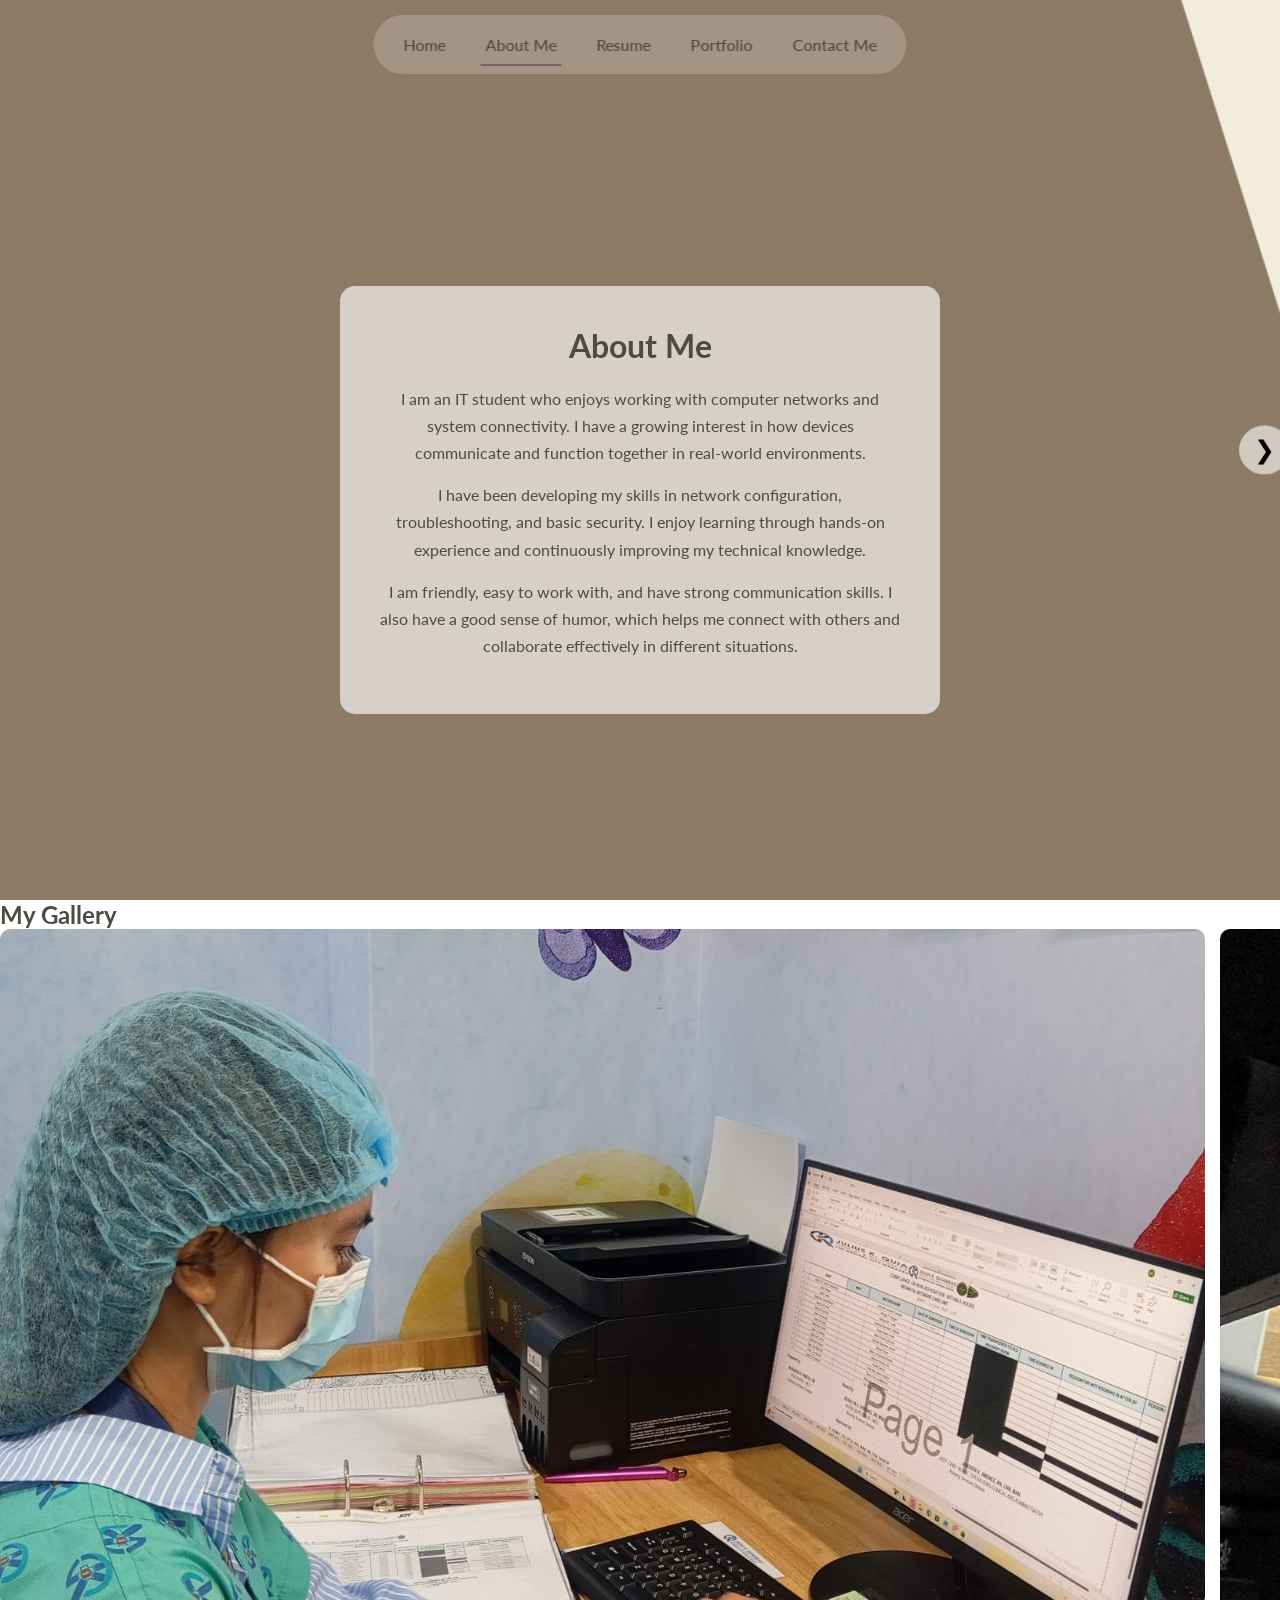
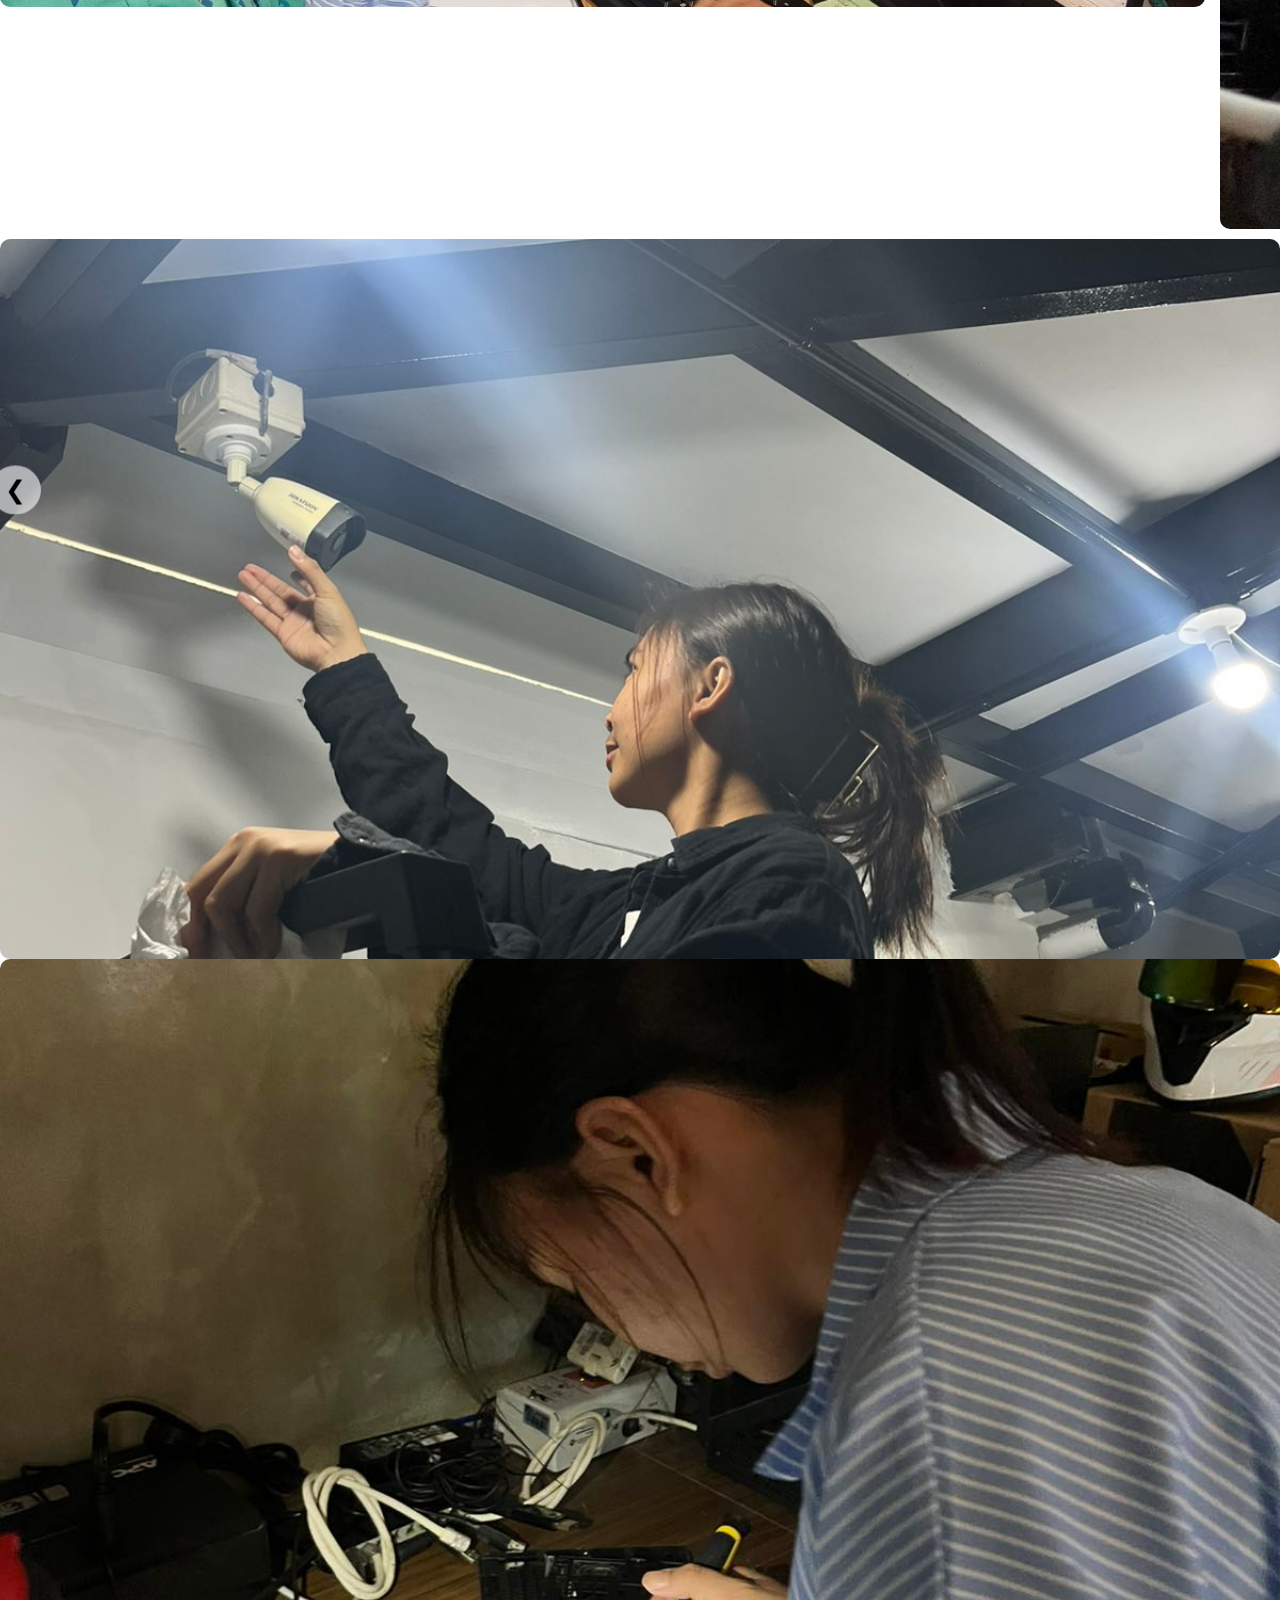
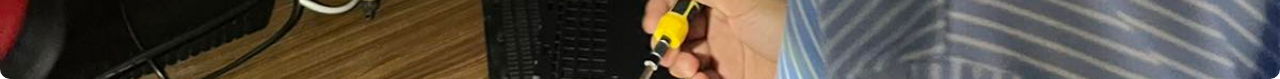
==== about.html @ 837bbb14 "l" ====
<!DOCTYPE html>
<html lang="en">
<head>
    <meta charset="UTF-8">
    <meta name="viewport" content="width=device-width, initial-scale=1.0">
    <meta name="description" content="Learn more about Gherica De Guzman - IT Student and Developer">
    <title>About Me - Gherica De Guzman</title>
    <link href="https://fonts.googleapis.com/css2?family=Gilda+Display&family=Playfair+Display&family=Lato&display=swap" rel="stylesheet">
    <link rel="stylesheet" href="about.css">
</head>
<body>



    <!-- NAVBAR -->
    <div class="dashboard">
        <a href="index.html">Home</a>
        <a href="about.html" class="active">About Me</a>
        <a href="resume.html">Resume</a>
        <a href="portfolio.html">Portfolio</a>
        <a href="contact.html">Contact Me</a>
    </div>

    <!-- CONTENT -->
    <div class="container">
        <div class="content">
            <h1>About Me</h1>

            <p>I am an IT student who enjoys working with computer networks and system connectivity. I have a growing interest in how devices communicate and function together in real-world environments.</p>
            <p>I have been developing my skills in network configuration, troubleshooting, and basic security. I enjoy learning through hands-on experience and continuously improving my technical knowledge.</p>
            <p>I am friendly, easy to work with, and have strong communication skills. I also have a good sense of humor, which helps me connect with others and collaborate effectively in different situations.</p>

        </div>
    </div>
    

       <!-- GALLERY CARD -->
    <div class="gallery-container">
     <div class="carousel-wrapper">

            <h2>My Gallery</h2>
             <button class="arrow left" onclick="scrollGallery(-1)">❮</button>
            <div class="about-gallery">
                <div class="img-box">
                    <img src="images/img1.jpg" onclick="openModal(this.src)">
                </div>
                <div class="img-box">
                    <img src="images/img2.jpg" onclick="openModal(this.src)">
                </div>
                <div class="img-box">
                    <img src="images/img3.jpg" onclick="openModal(this.src)">
                </div>
                <div class="img-box">
                    <img src="images/img4.jpg" onclick="openModal(this.src)">
                </div>
                <div class="img-box">
                    <img src="images/img5.jpg" onclick="openModal(this.src)">
                </div>
                <div class="img-box">
                    <img src="images/img6.jpg" onclick="openModal(this.src)">
                </div>
                <div class="img-box">
                    <img src="images/img7.jpg" onclick="openModal(this.src)">
                </div>
                <div class="img-box">
                    <img src="images/img8.jpg" onclick="openModal(this.src)">
                </div>
                <div class="img-box">
                    <img src="images/img9.jpg" onclick="openModal(this.src)">
                </div>
                <div class="img-box">
                    <img src="images/img10.jpg" onclick="openModal(this.src)">
                </div>
                      </div>
                <div class="img-box">
                    <img src="images/img11.jpg" onclick="openModal(this.src)">
                </div>
                <div class="img-box">
                    <img src="images/img12.jpg" onclick="openModal(this.src)">
                </div>
            </div>
              <button class="arrow right" onclick="scrollGallery(1)">❯</button>
        </div>
    </div>

        <!-- MODAL -->
        <div id="imgModal" class="modal" onclick="closeModal()">
            <img id="modalImg">
        </div>
    
    <!-- IMAGE MODAL -->
<div id="imgModal" class="modal" onclick="closeModal()">
    <span class="close">&times;</span>
    <img id="modalImg">
</div>
<script>
function scrollGallery(direction) {
    const gallery = document.getElementById("gallery");

    gallery.scrollBy({
        left: direction * 300,
        behavior: "smooth"
    });
}
</script>
</body>
</html>
---- about.css ----
* {
    margin: 0px;
    padding: 0px;
    box-sizing: border-box;
}

/* BODY */
body {
    font-family: 'Lato', sans-serif;
    color: #4d4b44;
    background-image: url("images/about.png");
    background-size: cover;
    background-position: center;
    background-repeat: no-repeat;
    background-attachment: fixed;
}

.dashboard {
    position: fixed;
    top: 15px;
    left: 50%;
    transform: translateX(-50%);
    
    display: flex;
    gap: 30px;

    padding: 12px 25px;

    background: rgba(255, 255, 255, 0.2); /* transparent */
    backdrop-filter: blur(10px);          /* glass effect */
    -webkit-backdrop-filter: blur(10px);

    border-radius: 30px;
    z-index: 1000;
}
/* NAV LINKS */
.dashboard a {
    text-decoration: none;
    color: #4d4b44;
    font-size: 16px;
    position: relative;
    padding: 8px 5px;
    font-weight: 500;
}

/* hover line */
.dashboard a::after {
    content: "";
    position: absolute;
    left: 0;
    bottom: -4px;
    width: 0%;
    height: 2px;
    background: #77685e;
    transition: 0.3s;
}

/* hover */
.dashboard a:hover::after {
    width: 100%;
}

/* ACTIVE PAGE */
.dashboard a.active::after {
    width: 100%;
}

/* CENTER CONTENT */
.container {
    min-height: 100vh;
    display: flex;
    justify-content: center;
    align-items: center;
    padding-top: 100px;
}

/* CONTENT BOX */
.content {
    max-width: 600px;
    background: rgba(255, 255, 255, 0.65);
    padding: 40px;
    border-radius: 15px;
    backdrop-filter: blur(8px);

    text-align: center; /* 👈 ADD THIS */
}
/* TEXT */
.content h1 {
    margin-bottom: 20px;
}

.content p {
    margin-bottom: 15px;
    line-height: 1.7;
}

/* 📱 MOBILE RESPONSIVE */
@media (max-width: 768px) {
    .dashboard {
        top: 10px;
        width: auto;
        max-width: calc(100% - 20px);
        gap: 12px;
        padding: 10px 15px;
        flex-wrap: wrap;
        justify-content: center;
    }

    .dashboard a {
        font-size: 11px;
        padding: 5px 7px;
    }

    .container {
        padding-top: 110px;
        padding-left: 10px;
        padding-right: 10px;
    }

    .content {
        width: 90%;
        padding: 20px;
        background: rgba(255, 255, 255, 0.55);
    }

    .content h1 {
        font-size: 26px;
    }

    .content p {
        font-size: 14px;
        line-height: 1.6;
    }
}
/* CAROUSEL WRAPPER */
.carousel-wrapper {
    position: relative;
}

/* CAROUSEL SCROLL */
.about-gallery {
    display: flex;
    gap: 15px;
    overflow-x: auto;
    scroll-snap-type: x mandatory;
    scroll-behavior: smooth;
    padding-bottom: 10px;
}

/* HIDE SCROLLBAR */
.about-gallery::-webkit-scrollbar {
    display: none;
}

/* EACH IMAGE */
.img-box {
    flex: 0 0 auto;
    min-width: 250px;
    scroll-snap-align: start;
}

/* IMAGE STYLE (LANDSCAPE) */
.img-box img {
    width: 100%;
    aspect-ratio: 16 / 9;
    object-fit: cover;
    border-radius: 10px;
    display: block;
}

/* HOVER */
.img-box img:hover {
    transform: scale(1.05);
    transition: 0.3s;
}

/* ARROW BUTTONS */
.arrow {
    position: absolute;
    top: 50%;
    transform: translateY(-50%);
    background: rgba(255,255,255,0.6);
    border: none;
    font-size: 25px;
    padding: 10px 15px;
    cursor: pointer;
    border-radius: 50%;
    backdrop-filter: blur(5px);
    z-index: 10;
    transition: 0.3s;
}

.arrow.left {
    left: -10px;
}

.arrow.right {
    right: -10px;
}

.arrow:hover {
    background: rgba(255,255,255,0.9);
    transform: translateY(-50%) scale(1.1);
}
@media (max-width: 768px) {
    .img-box {
        min-width: 80%;
    }

    .arrow {
        display: none; /* swipe na lang sa mobile */
    }
}

@media (max-width: 480px) {
    .img-box {
        min-width: 90%;
    }
}
/* MODAL BACKGROUND */
.modal {
    display: none;
    position: fixed;
    z-index: 9999;
    left: 0;
    top: 0;
    width: 100%;
    height: 100%;

    background: rgba(0, 0, 0, 0.6);
    backdrop-filter: blur(8px); /* 🔥 blur background */
    -webkit-backdrop-filter: blur(8px);

    justify-content: center;
    align-items: center;
}

/* SHOW MODAL */
.modal.active {
    display: flex;
}

/* IMAGE CENTER */
.modal img {
    max-width: 80%;
    max-height: 80%;
    border-radius: 12px;
    box-shadow: 0 10px 30px rgba(0,0,0,0.3);
}

/* CLOSE BUTTON */
.close {
    position: absolute;
    top: 20px;
    right: 30px;
    font-size: 30px;
    color: white;
    cursor: pointer;
}
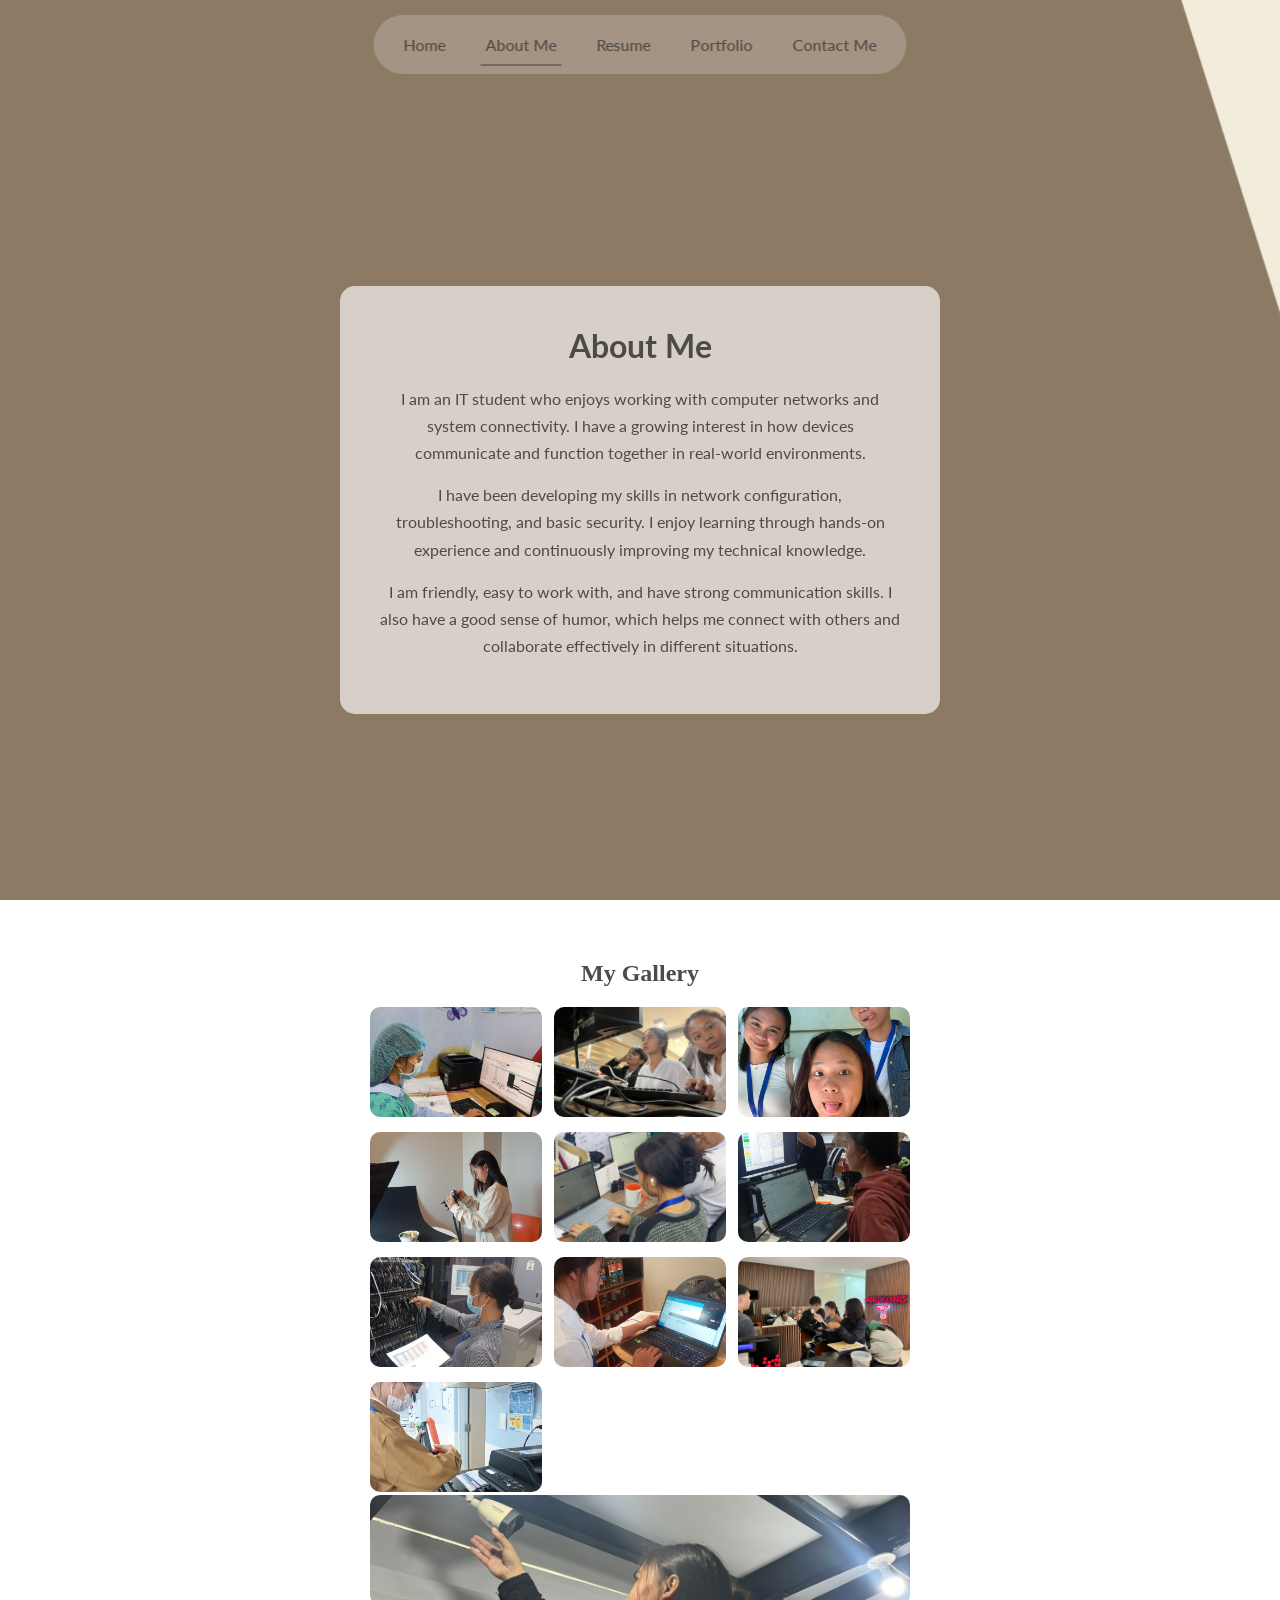
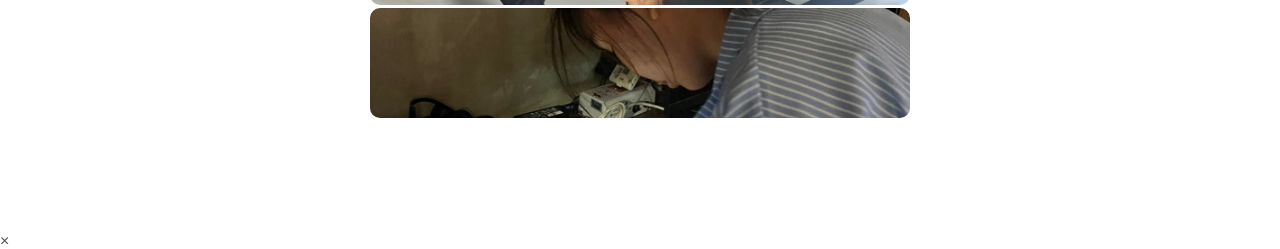
==== commit 38f0d408: "god" ====
--- a/about.html
+++ b/about.html
@@ -36,10 +36,10 @@
 
        <!-- GALLERY CARD -->
     <div class="gallery-container">
-     <div class="carousel-wrapper">
+        <div class="gallery-card">
 
             <h2>My Gallery</h2>
-             <button class="arrow left" onclick="scrollGallery(-1)">❮</button>
+
             <div class="about-gallery">
                 <div class="img-box">
                     <img src="images/img1.jpg" onclick="openModal(this.src)">
@@ -56,7 +56,7 @@
                 <div class="img-box">
                     <img src="images/img5.jpg" onclick="openModal(this.src)">
                 </div>
-                <div class="img-box">
+                                <div class="img-box">
                     <img src="images/img6.jpg" onclick="openModal(this.src)">
                 </div>
                 <div class="img-box">
@@ -79,7 +79,7 @@
                     <img src="images/img12.jpg" onclick="openModal(this.src)">
                 </div>
             </div>
-              <button class="arrow right" onclick="scrollGallery(1)">❯</button>
+
         </div>
     </div>
 
@@ -88,19 +88,34 @@
             <img id="modalImg">
         </div>
     
+
+
+    <script>
+        function openModal(src) {
+            document.getElementById("imgModal").style.display = "block";
+            document.getElementById("modalImg").src = src;
+        }
+
+        function closeModal() {
+            document.getElementById("imgModal").style.display = "none";
+        }
+   </script>
     <!-- IMAGE MODAL -->
 <div id="imgModal" class="modal" onclick="closeModal()">
     <span class="close">&times;</span>
     <img id="modalImg">
 </div>
 <script>
-function scrollGallery(direction) {
-    const gallery = document.getElementById("gallery");
+function openModal(src) {
+    const modal = document.getElementById("imgModal");
+    const modalImg = document.getElementById("modalImg");
 
-    gallery.scrollBy({
-        left: direction * 300,
-        behavior: "smooth"
-    });
+    modal.classList.add("active");
+    modalImg.src = src;
+}
+
+function closeModal() {
+    document.getElementById("imgModal").classList.remove("active");
 }
 </script>
 </body>
--- a/about.css
+++ b/about.css
@@ -1,6 +1,6 @@
 * {
-    margin: 0px;
-    padding: 0px;
+    margin: 0;
+    padding: 0;
     box-sizing: border-box;
 }
 
@@ -132,128 +132,61 @@
         line-height: 1.6;
     }
 }
-/* CAROUSEL WRAPPER */
-.carousel-wrapper {
-    position: relative;
+/* CENTER THE GALLERY CARD */
+.gallery-container {
+    display: flex;
+    justify-content: center;
+    margin-top: 30px;
+    padding-bottom: 60px;
 }
 
-/* CAROUSEL SCROLL */
-.about-gallery {
-    display: flex;
-    gap: 15px;
-    overflow-x: auto;
-    scroll-snap-type: x mandatory;
-    scroll-behavior: smooth;
-    padding-bottom: 10px;
+/* SAME STYLE AS ABOUT CARD */
+.gallery-card {
+    max-width: 600px;
+    width: 90%;
+    background: rgba(255, 255, 255, 0.65);
+    padding: 30px;
+    border-radius: 15px;
+    backdrop-filter: blur(8px);
+    text-align: center;
 }
 
-/* HIDE SCROLLBAR */
-.about-gallery::-webkit-scrollbar {
-    display: none;
+/* TITLE */
+.gallery-card h2 {
+    margin-bottom: 20px;
+    font-family: 'Playfair Display', serif;
 }
 
-/* EACH IMAGE */
-.img-box {
-    flex: 0 0 auto;
-    min-width: 250px;
-    scroll-snap-align: start;
+/* GRID */
+.about-gallery {
+    display: grid;
+    grid-template-columns: repeat(3, 1fr);
+    gap: 12px;
 }
 
-/* IMAGE STYLE (LANDSCAPE) */
+/* IMAGE */
 .img-box img {
     width: 100%;
-    aspect-ratio: 16 / 9;
+    height: 110px;
     object-fit: cover;
     border-radius: 10px;
-    display: block;
+    cursor: pointer;
+    transition: 0.3s;
 }
 
 /* HOVER */
 .img-box img:hover {
-    transform: scale(1.05);
-    transition: 0.3s;
+    transform: scale(1.08);
 }
-
-/* ARROW BUTTONS */
-.arrow {
-    position: absolute;
-    top: 50%;
-    transform: translateY(-50%);
-    background: rgba(255,255,255,0.6);
-    border: none;
-    font-size: 25px;
-    padding: 10px 15px;
-    cursor: pointer;
-    border-radius: 50%;
-    backdrop-filter: blur(5px);
-    z-index: 10;
-    transition: 0.3s;
+/* HOVER */
+.img-box:hover img {
+    transform: scale(1.08);
 }
-
-.arrow.left {
-    left: -10px;
-}
-
-.arrow.right {
-    right: -10px;
-}
-
-.arrow:hover {
-    background: rgba(255,255,255,0.9);
-    transform: translateY(-50%) scale(1.1);
+.img-box:hover::after {
+    opacity: 1;
 }
 @media (max-width: 768px) {
-    .img-box {
-        min-width: 80%;
+    .about-gallery {
+        grid-template-columns: repeat(2, 1fr);
     }
-
-    .arrow {
-        display: none; /* swipe na lang sa mobile */
-    }
-}
-
-@media (max-width: 480px) {
-    .img-box {
-        min-width: 90%;
-    }
-}
-/* MODAL BACKGROUND */
-.modal {
-    display: none;
-    position: fixed;
-    z-index: 9999;
-    left: 0;
-    top: 0;
-    width: 100%;
-    height: 100%;
-
-    background: rgba(0, 0, 0, 0.6);
-    backdrop-filter: blur(8px); /* 🔥 blur background */
-    -webkit-backdrop-filter: blur(8px);
-
-    justify-content: center;
-    align-items: center;
-}
-
-/* SHOW MODAL */
-.modal.active {
-    display: flex;
-}
-
-/* IMAGE CENTER */
-.modal img {
-    max-width: 80%;
-    max-height: 80%;
-    border-radius: 12px;
-    box-shadow: 0 10px 30px rgba(0,0,0,0.3);
-}
-
-/* CLOSE BUTTON */
-.close {
-    position: absolute;
-    top: 20px;
-    right: 30px;
-    font-size: 30px;
-    color: white;
-    cursor: pointer;
 }
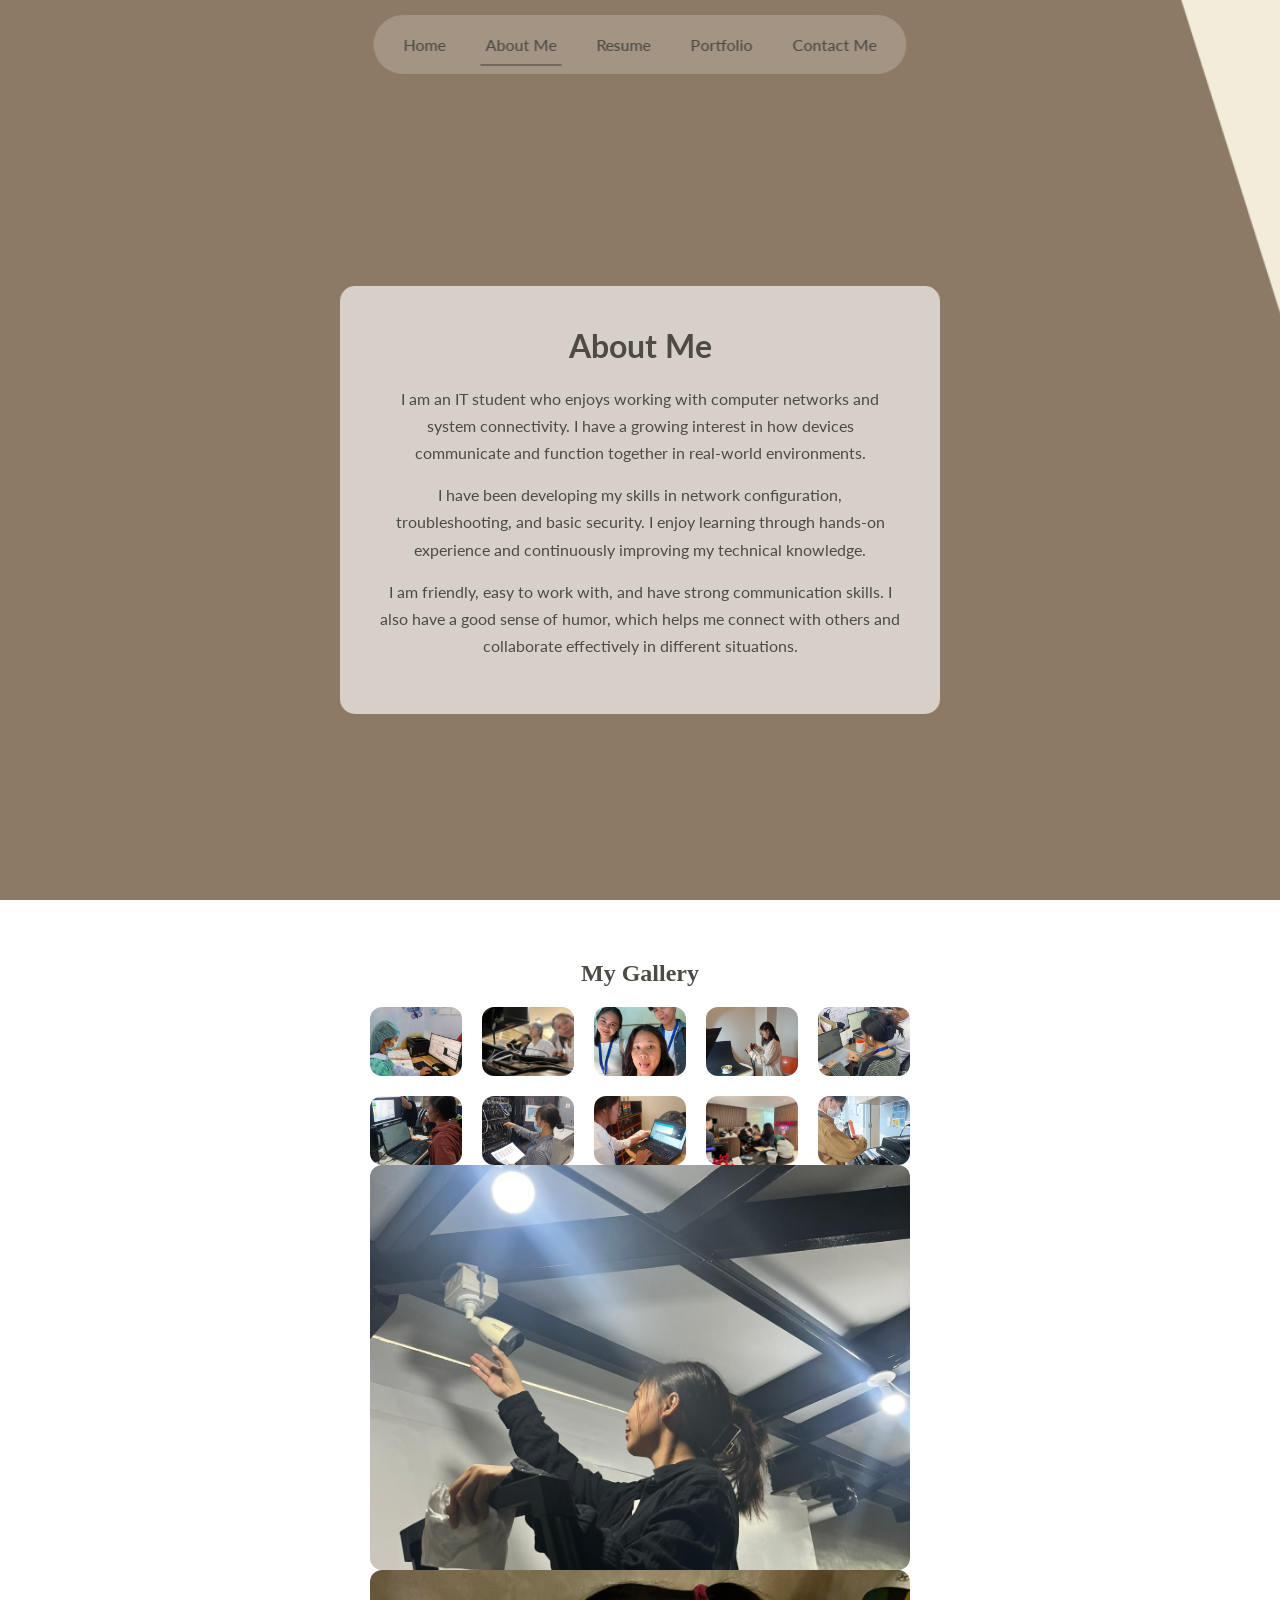
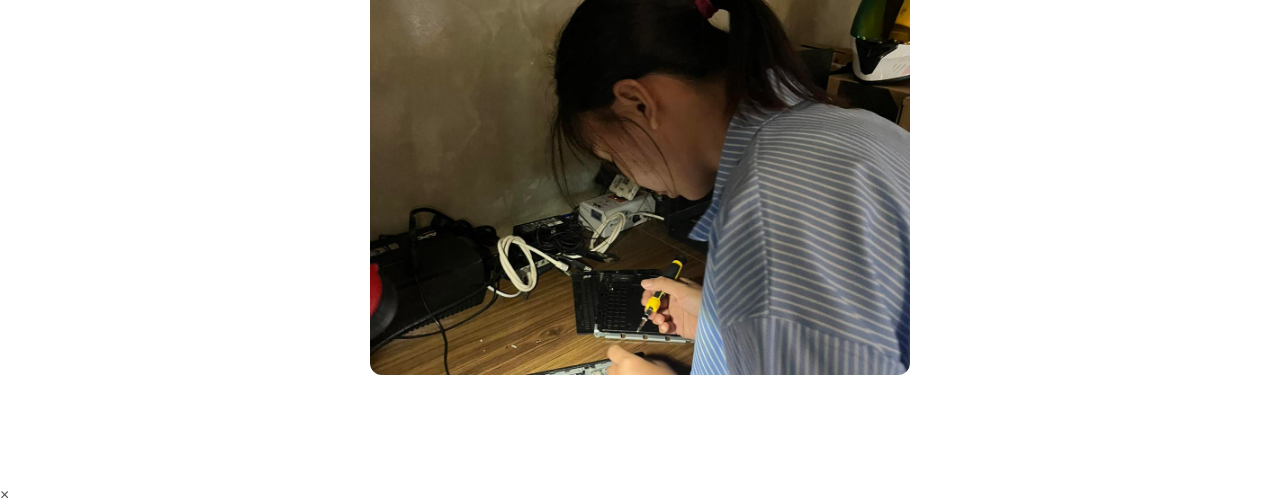
==== commit b6e6d583: "ik" ====
--- a/about.html
+++ b/about.html
@@ -1,6 +1,15 @@
 <!DOCTYPE html>
 <html lang="en">
 <head>
+<!-- Google tag (gtag.js) -->
+<script async src="https://www.googletagmanager.com/gtag/js?id=G-MGXJLJP78P"></script>
+<script>
+  window.dataLayer = window.dataLayer || [];
+  function gtag(){dataLayer.push(arguments);}
+  gtag('js', new Date());
+
+  gtag('config', 'G-MGXJLJP78P');
+</script>
     <meta charset="UTF-8">
     <meta name="viewport" content="width=device-width, initial-scale=1.0">
     <meta name="description" content="Learn more about Gherica De Guzman - IT Student and Developer">
--- a/about.css
+++ b/about.css
@@ -157,36 +157,49 @@
     font-family: 'Playfair Display', serif;
 }
 
-/* GRID */
+/* GRID GALLERY (LIKE YOUR DESIGN) */
 .about-gallery {
     display: grid;
-    grid-template-columns: repeat(3, 1fr);
-    gap: 12px;
-}
-
-/* IMAGE */
+    grid-template-columns: repeat(5, 1fr); /* 5 columns */
+    gap: 20px;
+}
+
+/* IMAGE BOX */
+.img-box {
+    width: 100%;
+}
+
+/* LANDSCAPE IMAGE */
 .img-box img {
     width: 100%;
-    height: 110px;
+    aspect-ratio: 4 / 3; /* same as your screenshot */
     object-fit: cover;
-    border-radius: 10px;
-    cursor: pointer;
+    border-radius: 12px;
+    display: block;
     transition: 0.3s;
 }
 
-/* HOVER */
+/* HOVER EFFECT */
 .img-box img:hover {
-    transform: scale(1.08);
-}
-/* HOVER */
-.img-box:hover img {
-    transform: scale(1.08);
-}
-.img-box:hover::after {
-    opacity: 1;
-}
+    transform: scale(1.05);
+}
+/* TABLET */
+@media (max-width: 1024px) {
+    .about-gallery {
+        grid-template-columns: repeat(3, 1fr);
+    }
+}
+
+/* MOBILE */
 @media (max-width: 768px) {
     .about-gallery {
         grid-template-columns: repeat(2, 1fr);
     }
+}
+
+/* SMALL MOBILE */
+@media (max-width: 480px) {
+    .about-gallery {
+        grid-template-columns: 1fr;
+    }
 }
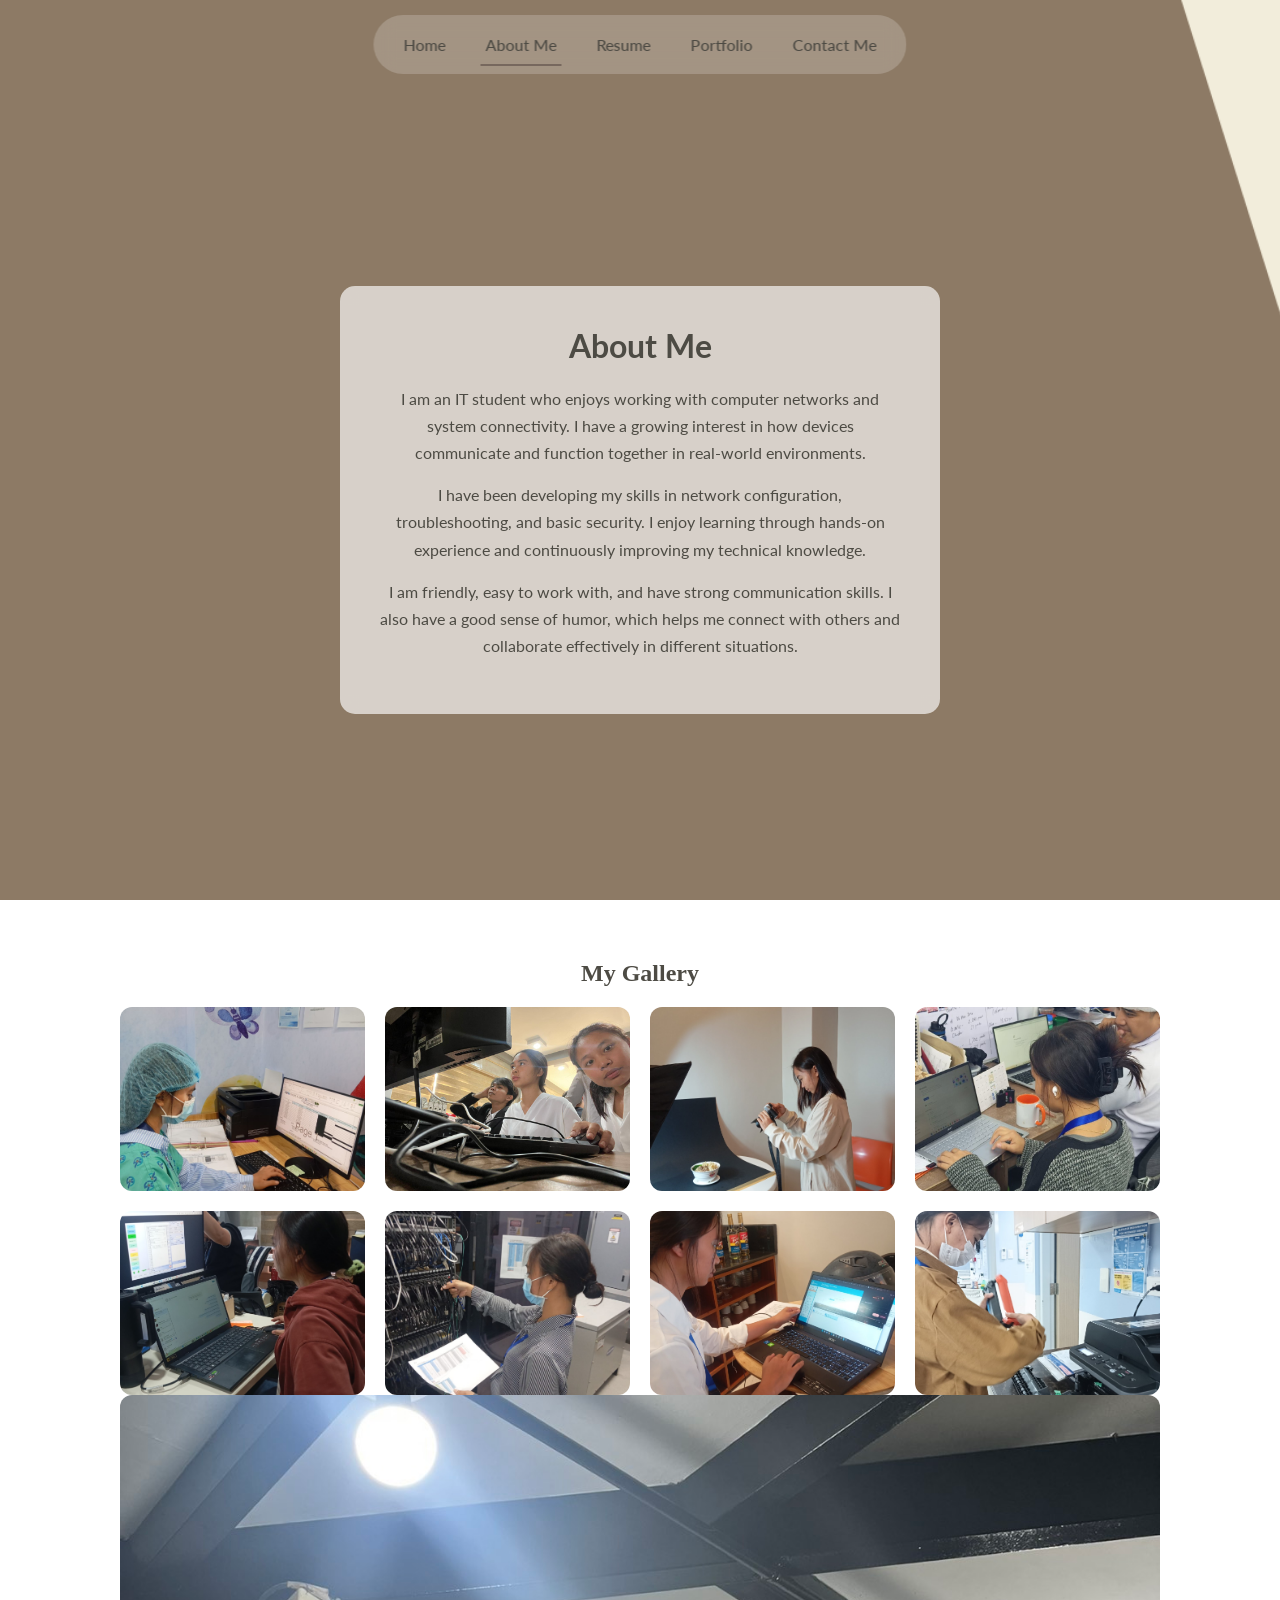
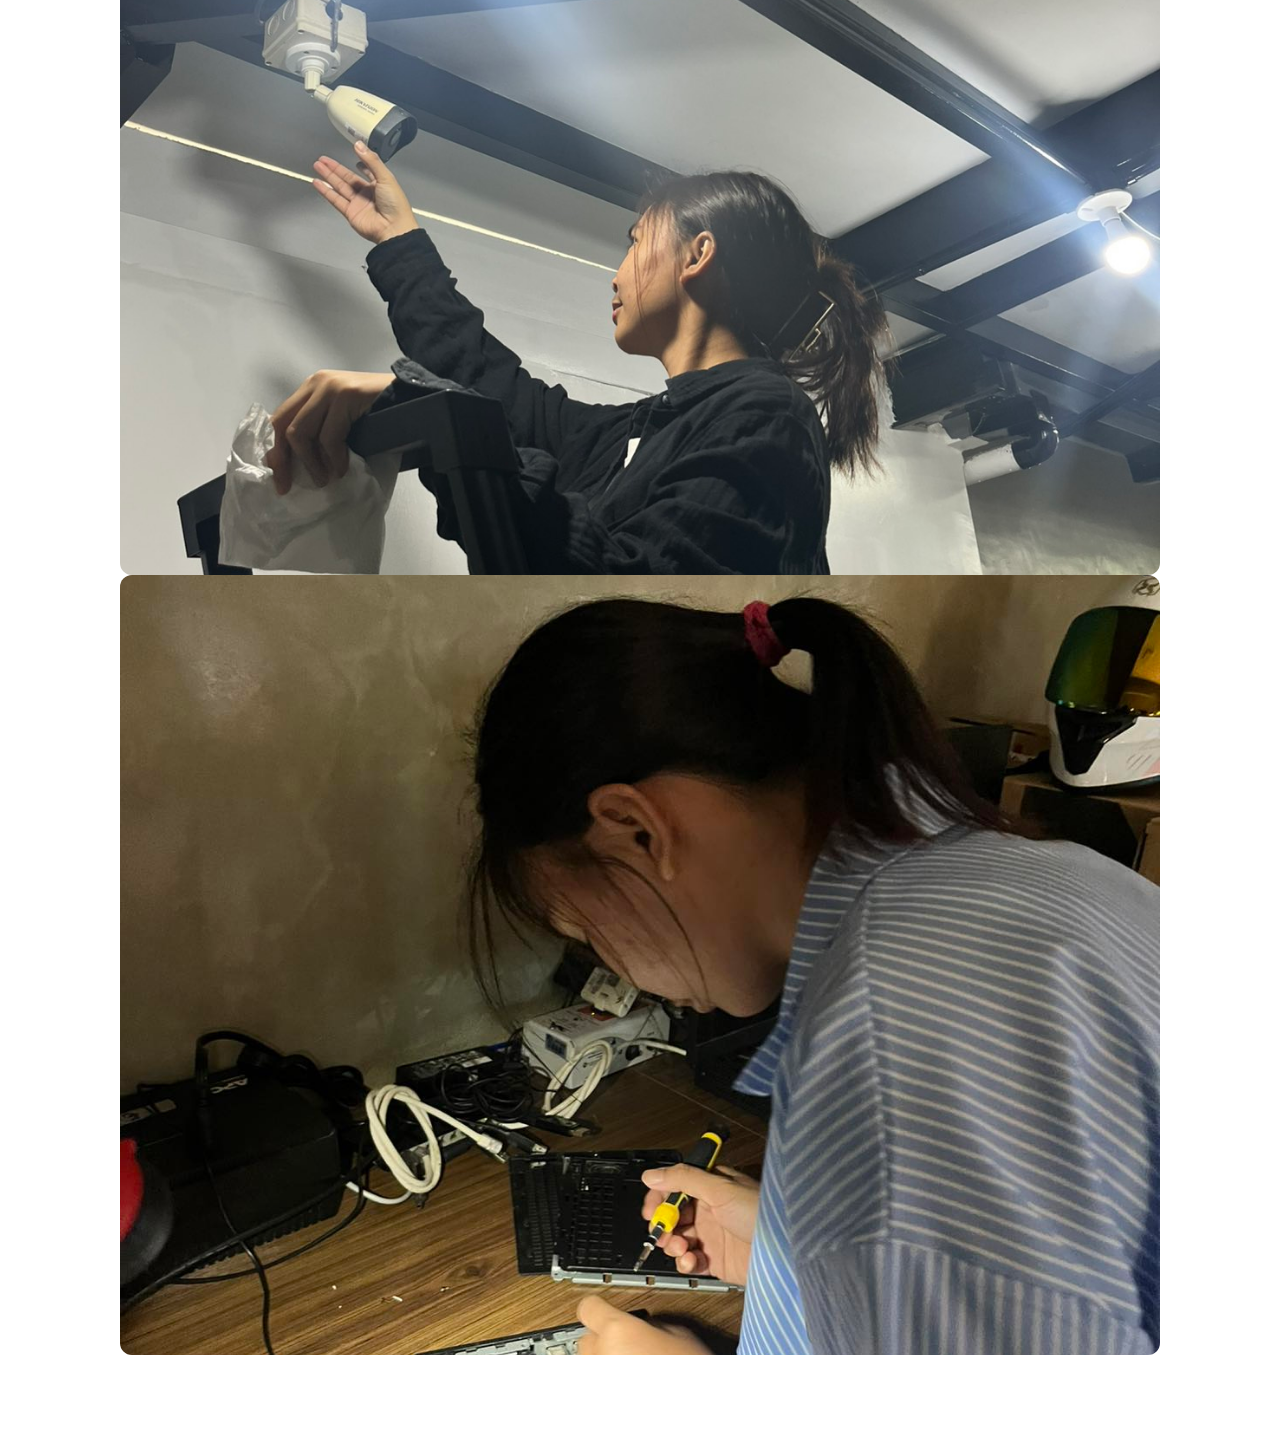
==== commit 667addf6: "jj" ====
--- a/about.html
+++ b/about.html
@@ -56,9 +56,7 @@
                 <div class="img-box">
                     <img src="images/img2.jpg" onclick="openModal(this.src)">
                 </div>
-                <div class="img-box">
-                    <img src="images/img3.jpg" onclick="openModal(this.src)">
-                </div>
+
                 <div class="img-box">
                     <img src="images/img4.jpg" onclick="openModal(this.src)">
                 </div>
@@ -74,9 +72,7 @@
                 <div class="img-box">
                     <img src="images/img8.jpg" onclick="openModal(this.src)">
                 </div>
-                <div class="img-box">
-                    <img src="images/img9.jpg" onclick="openModal(this.src)">
-                </div>
+
                 <div class="img-box">
                     <img src="images/img10.jpg" onclick="openModal(this.src)">
                 </div>
@@ -97,23 +93,10 @@
             <img id="modalImg">
         </div>
     
-
-
-    <script>
-        function openModal(src) {
-            document.getElementById("imgModal").style.display = "block";
-            document.getElementById("modalImg").src = src;
-        }
-
-        function closeModal() {
-            document.getElementById("imgModal").style.display = "none";
-        }
-   </script>
     <!-- IMAGE MODAL -->
 <div id="imgModal" class="modal" onclick="closeModal()">
     <span class="close">&times;</span>
     <img id="modalImg">
-</div>
 <script>
 function openModal(src) {
     const modal = document.getElementById("imgModal");
--- a/about.css
+++ b/about.css
@@ -141,9 +141,10 @@
 }
 
 /* SAME STYLE AS ABOUT CARD */
+
 .gallery-card {
-    max-width: 600px;
-    width: 90%;
+    max-width: 1100px;
+    width: 95%;
     background: rgba(255, 255, 255, 0.65);
     padding: 30px;
     border-radius: 15px;
@@ -160,7 +161,7 @@
 /* GRID GALLERY (LIKE YOUR DESIGN) */
 .about-gallery {
     display: grid;
-    grid-template-columns: repeat(5, 1fr); /* 5 columns */
+    grid-template-columns: repeat(auto-fit, minmax(220px, 1fr));
     gap: 20px;
 }
 
@@ -202,4 +203,49 @@
     .about-gallery {
         grid-template-columns: 1fr;
     }
+}
+/* MODAL BACKGROUND */
+.modal {
+    display: none;
+    position: fixed;
+    z-index: 9999;
+    left: 0;
+    top: 0;
+    width: 100%;
+    height: 100%;
+
+    background: rgba(0, 0, 0, 0.6); /* transparent dark */
+    backdrop-filter: blur(8px); /* glass blur effect */
+
+    justify-content: center;
+    align-items: center;
+}
+
+/* ACTIVE STATE */
+.modal.active {
+    display: flex;
+}
+
+/* IMAGE INSIDE MODAL */
+#modalImg {
+    max-width: 85%;
+    max-height: 85%;
+    border-radius: 12px;
+    animation: zoomIn 0.25s ease;
+}
+
+/* CLOSE BUTTON */
+.close {
+    position: absolute;
+    top: 20px;
+    right: 30px;
+    font-size: 35px;
+    color: white;
+    cursor: pointer;
+}
+
+/* ANIMATION */
+@keyframes zoomIn {
+    from { transform: scale(0.7); opacity: 0; }
+    to { transform: scale(1); opacity: 1; }
 }
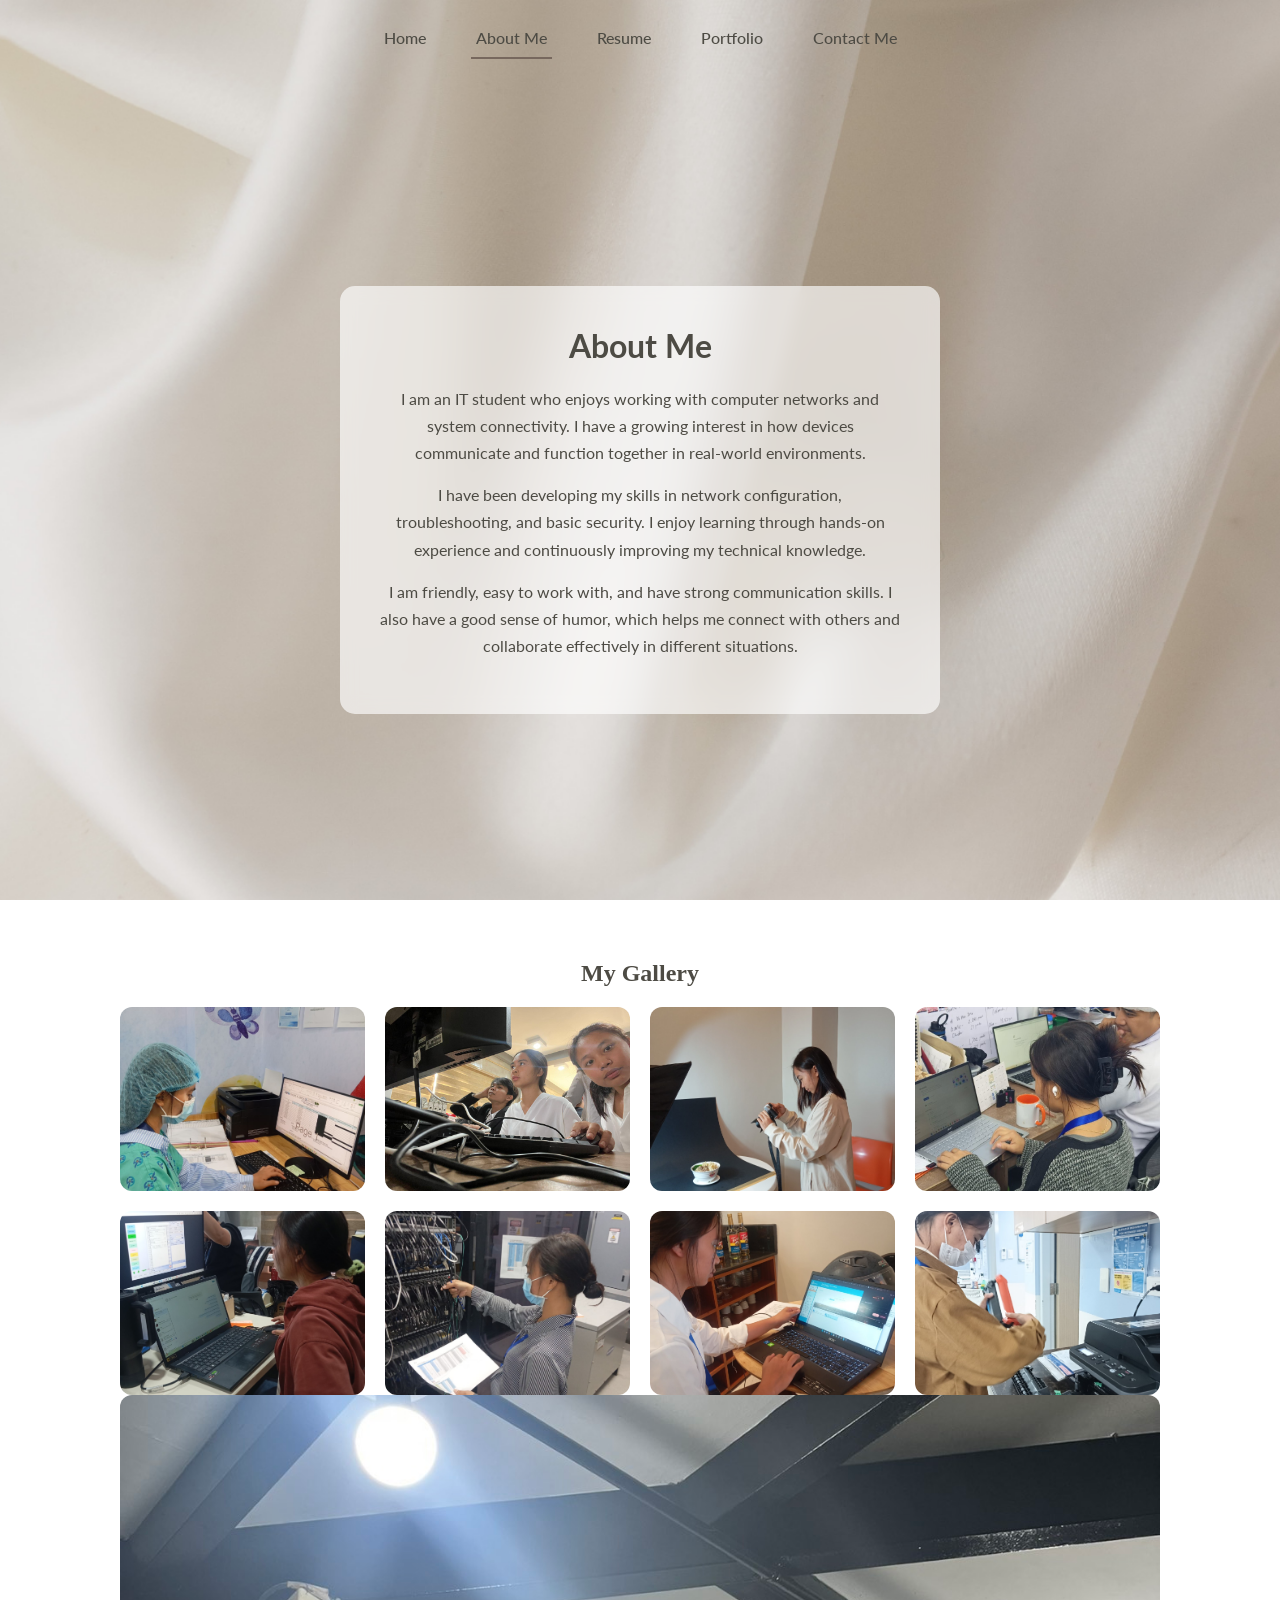
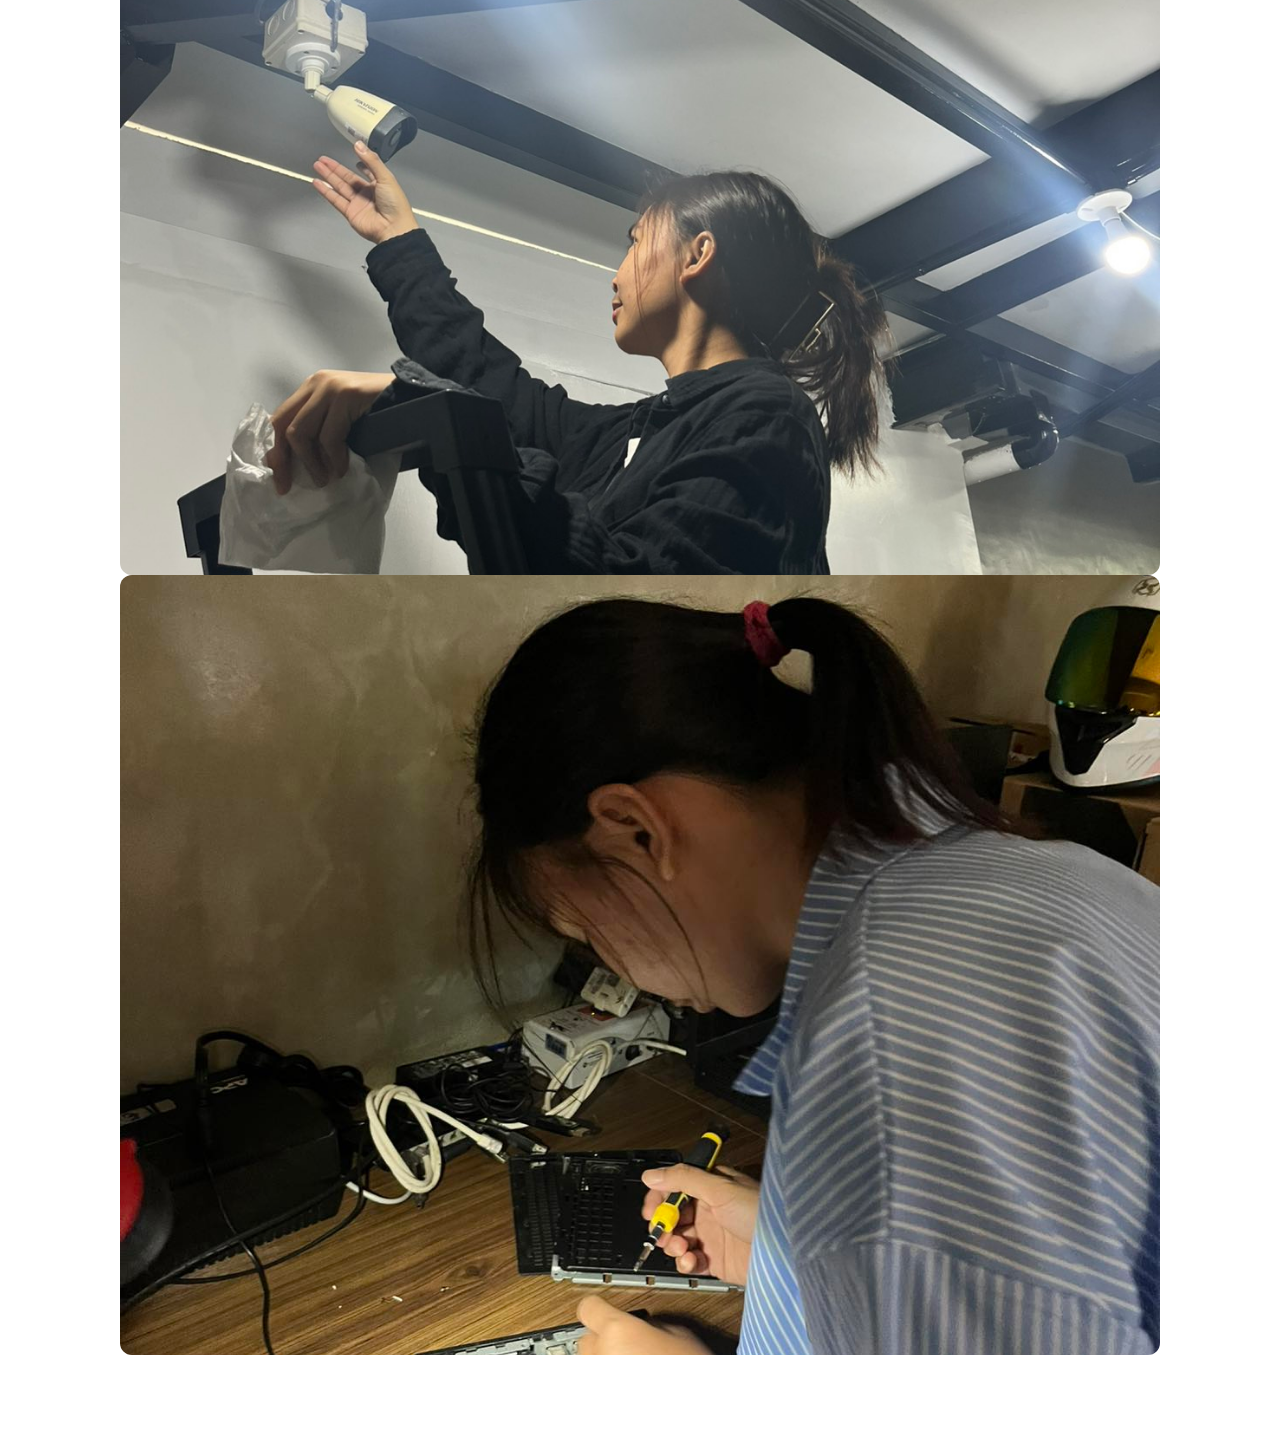
==== commit e6fe2d2a: "ok" ====
--- a/about.html
+++ b/about.html
@@ -87,28 +87,48 @@
 
         </div>
     </div>
-
-        <!-- MODAL -->
+            <!-- IMAGE MODAL -->
         <div id="imgModal" class="modal" onclick="closeModal()">
+            <span class="close">&times;</span>
             <img id="modalImg">
         </div>
+        <script>
+        function openModal(src) {
+            const modal = document.getElementById("imgModal");
+            const img = document.getElementById("modalImg");
+
+            img.src = src;
+            modal.classList.add("show");
+        }
+
+        function closeModal() {
+            document.getElementById("imgModal").classList.remove("show");
+        }
+        </script>
+
+<script>
+let lastScrollPosition = 0;
+const navbar = document.querySelector('.dashboard');
+
+window.addEventListener('scroll', function() {
+    const currentScrollPosition = window.scrollY;
     
-    <!-- IMAGE MODAL -->
-<div id="imgModal" class="modal" onclick="closeModal()">
-    <span class="close">&times;</span>
-    <img id="modalImg">
-<script>
-function openModal(src) {
-    const modal = document.getElementById("imgModal");
-    const modalImg = document.getElementById("modalImg");
-
-    modal.classList.add("active");
-    modalImg.src = src;
-}
-
-function closeModal() {
-    document.getElementById("imgModal").classList.remove("active");
-}
+    // Only apply hide/show on mobile (less than 768px)
+    if (window.innerWidth <= 768) {
+        if (currentScrollPosition > lastScrollPosition) {
+            // Scrolling down
+            navbar.classList.add('navbar-hidden');
+        } else {
+            // Scrolling up
+            navbar.classList.remove('navbar-hidden');
+        }
+    } else {
+        // Always show on desktop
+        navbar.classList.remove('navbar-hidden');
+    }
+    
+    lastScrollPosition = currentScrollPosition;
+});
 </script>
 </body>
 </html>
--- a/about.css
+++ b/about.css
@@ -8,31 +8,35 @@
 body {
     font-family: 'Lato', sans-serif;
     color: #4d4b44;
-    background-image: url("images/about.png");
+    background-image: url("images/backgroundabout.png");
     background-size: cover;
     background-position: center;
     background-repeat: no-repeat;
     background-attachment: fixed;
+    min-height: 100vh;
 }
 
 .dashboard {
     position: fixed;
-    top: 15px;
-    left: 50%;
-    transform: translateX(-50%);
-    
-    display: flex;
-    gap: 30px;
-
-    padding: 12px 25px;
-
-    background: rgba(255, 255, 255, 0.2); /* transparent */
-    backdrop-filter: blur(10px);          /* glass effect */
-    -webkit-backdrop-filter: blur(10px);
-
-    border-radius: 30px;
+    top: 0;
+    left: 0;
+    right: 0;
+    width: 100%;
+    display: flex;
+    gap: 40px;
+    padding: 20px 40px;
+    background: transparent;
     z-index: 1000;
-}
+    justify-content: center;
+    box-shadow: none;
+    transition: transform 0.3s ease;
+    transform: translateY(0);
+}
+
+.navbar-hidden {
+    transform: translateY(-100%);
+}
+
 /* NAV LINKS */
 .dashboard a {
     text-decoration: none;
@@ -97,13 +101,10 @@
 /* 📱 MOBILE RESPONSIVE */
 @media (max-width: 768px) {
     .dashboard {
-        top: 10px;
-        width: auto;
-        max-width: calc(100% - 20px);
+        top: 0;
         gap: 12px;
-        padding: 10px 15px;
+        padding: 15px 15px;
         flex-wrap: wrap;
-        justify-content: center;
     }
 
     .dashboard a {
@@ -162,6 +163,7 @@
 .about-gallery {
     display: grid;
     grid-template-columns: repeat(auto-fit, minmax(220px, 1fr));
+      justify-content: center; /* 👈 center items */
     gap: 20px;
 }
 
@@ -204,36 +206,40 @@
         grid-template-columns: 1fr;
     }
 }
-/* MODAL BACKGROUND */
 .modal {
     display: none;
     position: fixed;
     z-index: 9999;
+    top: 0;
     left: 0;
-    top: 0;
     width: 100%;
     height: 100%;
 
-    background: rgba(0, 0, 0, 0.6); /* transparent dark */
-    backdrop-filter: blur(8px); /* glass blur effect */
-
+    background: rgba(0, 0, 0, 0.6);
+    backdrop-filter: blur(8px);
+
+    /* center content */
+    display: flex;
     justify-content: center;
     align-items: center;
-}
-
-/* ACTIVE STATE */
-.modal.active {
-    display: flex;
-}
-
-/* IMAGE INSIDE MODAL */
-#modalImg {
-    max-width: 85%;
-    max-height: 85%;
+
+    opacity: 0;
+    pointer-events: none;
+    transition: 0.3s;
+}
+
+/* ACTIVE MODAL */
+.modal.show {
+    opacity: 1;
+    pointer-events: auto;
+}
+
+/* IMAGE */
+.modal img {
+    max-width: 80%;
+    max-height: 80%;
     border-radius: 12px;
-    animation: zoomIn 0.25s ease;
-}
-
+}
 /* CLOSE BUTTON */
 .close {
     position: absolute;
